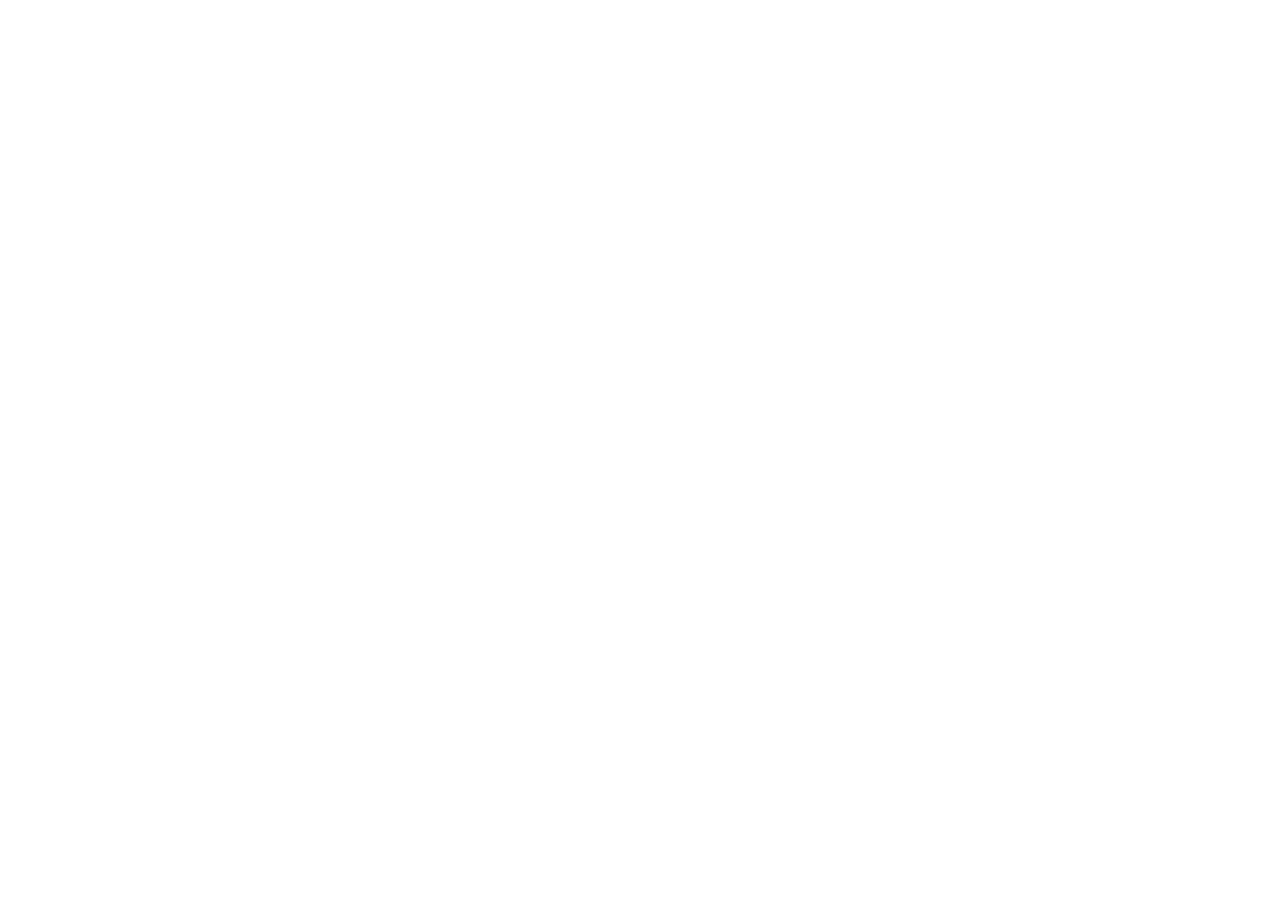
==== apod.html @ c7bc5cd4 "NEO" ====
<!DOCTYPE html>
<html lang="en">
    <head>
        <meta charset="UTF-8">
        <meta name="viewport" content="width=device-width, initial-scale=1.0">
        <link href="https://cdn.jsdelivr.net/npm/bootstrap@5.0.2/dist/css/bootstrap.min.css" rel="stylesheet" integrity="sha384-EVSTQN3/azprG1Anm3QDgpJLIm9Nao0Yz1ztcQTwFspd3yD65VohhpuuCOmLASjC" crossorigin="anonymous">
        <title>API APOD NASA</title>
    </head>
    <body>
        <div class="container">
            <h3 id="titulo" class="pt-5 text-center"></h3>
            <p id="fecha" class="text-center"></p>
            <p id="descripcion" class="lead pt-5 "></p>
            <br>
            <div id="c_multimedia" class="embed-responsive embed-responsive-21by9 text-center"></div>
        </div>
        
        <script src="https://cdn.jsdelivr.net/npm/bootstrap@5.0.2/dist/js/bootstrap.bundle.min.js" integrity="sha384-MrcW6ZMFYlzcLA8Nl+NtUVF0sA7MsXsP1UyJoMp4YLEuNSfAP+JcXn/tWtIaxVXM" crossorigin="anonymous"></script>
        <script src="assets/scripts/apod.js"></script>
    </body>
</html>
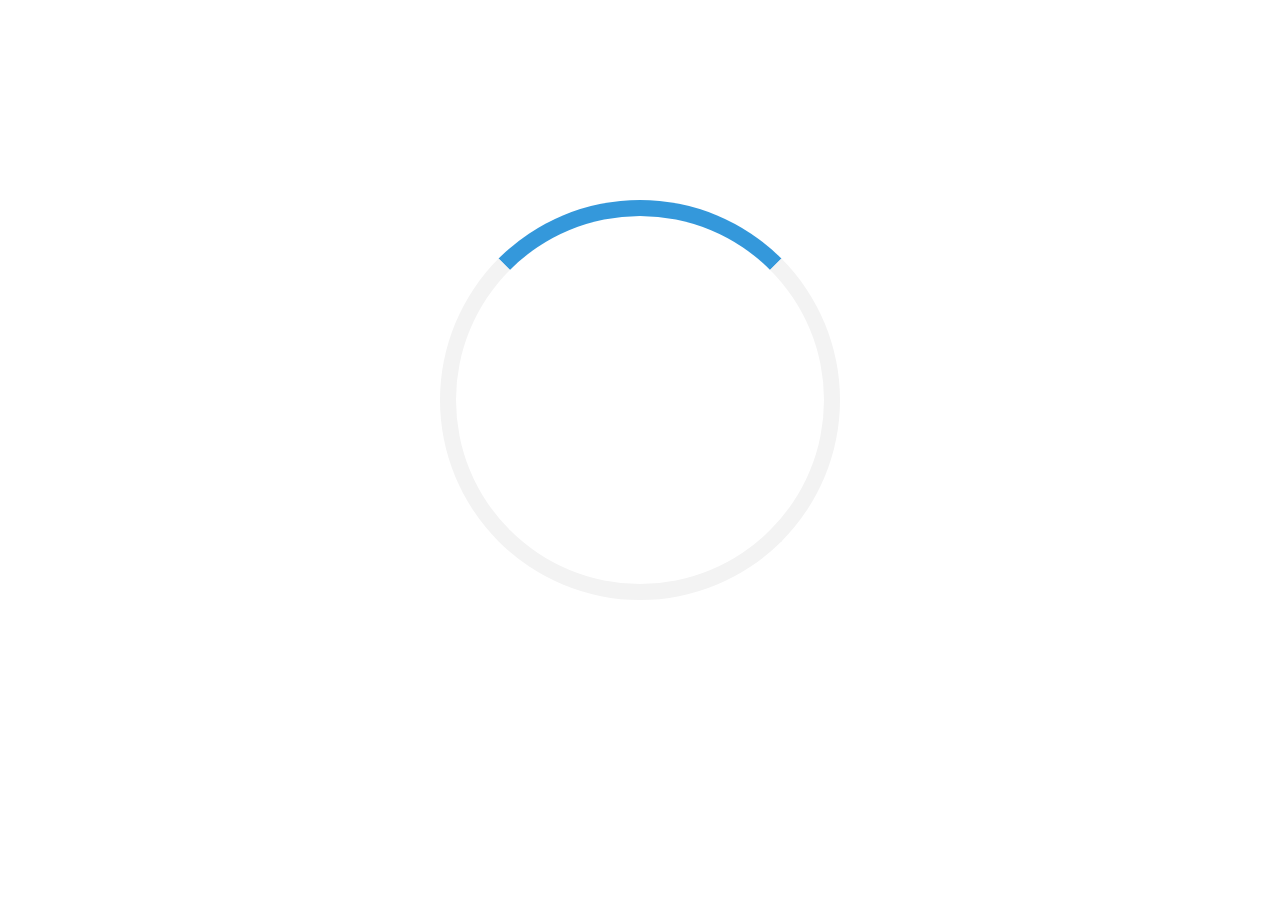
==== commit f20ba9ea: "Minor Changes" ====
--- a/apod.html
+++ b/apod.html
@@ -4,9 +4,11 @@
         <meta charset="UTF-8">
         <meta name="viewport" content="width=device-width, initial-scale=1.0">
         <link href="https://cdn.jsdelivr.net/npm/bootstrap@5.0.2/dist/css/bootstrap.min.css" rel="stylesheet" integrity="sha384-EVSTQN3/azprG1Anm3QDgpJLIm9Nao0Yz1ztcQTwFspd3yD65VohhpuuCOmLASjC" crossorigin="anonymous">
+        <link href="./assets/css/loader.css" rel="stylesheet">
         <title>API APOD NASA</title>
     </head>
     <body>
+        <div class="loader" id="loader"></div>
         <div class="container">
             <h3 id="titulo" class="pt-5 text-center"></h3>
             <p id="fecha" class="text-center"></p>
@@ -14,7 +16,8 @@
             <br>
             <div id="c_multimedia" class="embed-responsive embed-responsive-21by9 text-center"></div>
         </div>
-        
+        <br>
+        <br>
         <script src="https://cdn.jsdelivr.net/npm/bootstrap@5.0.2/dist/js/bootstrap.bundle.min.js" integrity="sha384-MrcW6ZMFYlzcLA8Nl+NtUVF0sA7MsXsP1UyJoMp4YLEuNSfAP+JcXn/tWtIaxVXM" crossorigin="anonymous"></script>
         <script src="assets/scripts/apod.js"></script>
     </body>
--- a/assets/css/loader.css
+++ b/assets/css/loader.css
@@ -0,0 +1,21 @@
+.loader {
+    border: 16px solid #f3f3f3; /* Light grey */
+    border-top: 16px solid #3498db; /* Blue */
+    border-radius: 50%;
+    align-content: center;
+    width: 400px;
+    height: 400px;
+    animation: spin 2s linear infinite;
+    margin-left: auto;
+    margin-right: auto;
+    margin-top: 200px;
+  }
+  
+@keyframes spin {
+    0% { transform: rotate(0deg); }
+    100% { transform: rotate(360deg); }
+}
+
+.hide-loader{
+    display:none;
+}
